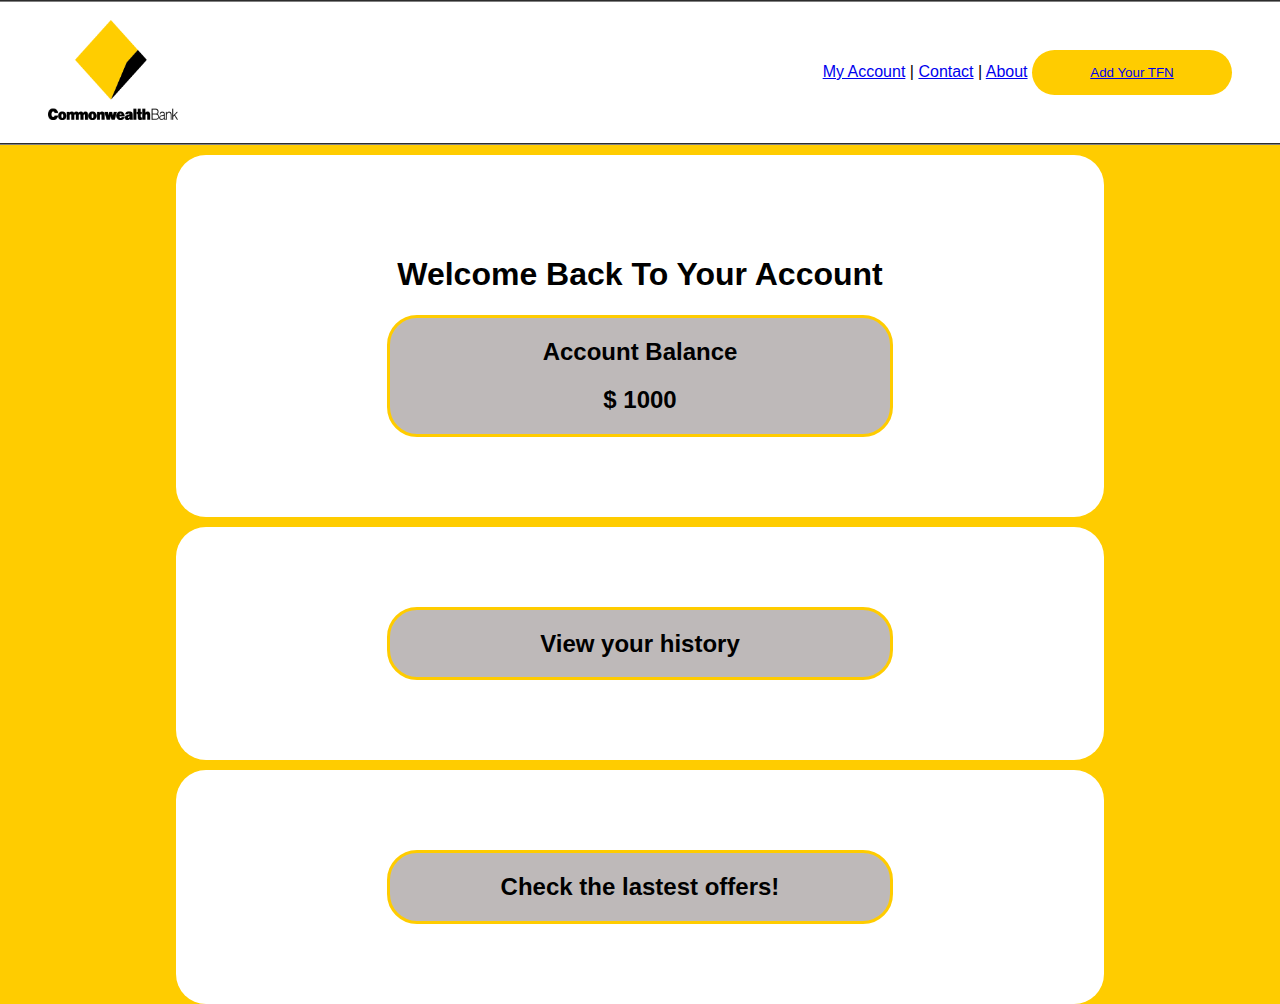
==== endpoint.html @ a97da4e2 "Rename Landing_page.html to endpoint.html" ====
<!DOCTYPE html>
<html>
<head>
  <meta charset="UTF-8">
  <title>Commbank Account Feature Page</title>
  <!-- ADD CSS LINK HERE -->
 <link rel="stylesheet" href="styles.css">

</head>
<body>
  <nav>
    <div class="logo"><a href="index.html"> <img  src="Commbank_logo.png"> </a></div>
    <a class="options" href="# My Account">My Account</a>
    <a class="options">|</a>
    <a class="options"href="# Contact">Contact</a>
    <a class="options">|</a>
    <a class="options"href="# About">About</a>
      <button type="submit" class="transis"  ><a href="#Add Your TFN">Add Your TFN</a></button>
      </nav>

  <main class="landing1">
  
<div><h1>Welcome Back To Your Account</h1></div>


    <div class="card"><h2> Account Balance</h2>
      <h2>$ 1000</h2>
    
    
    </div>

       
  
 
      </main>


<main class="landing2">
  <div class="card"><h2> View your history</h2></div>
   
</main>


<main class="landing3">
  <div class="card"><h2> Check the lastest offers!</h2></div>
   
</main>



  

</body>
</html>
---- styles.css ----
html,
body {
  padding: 0;
  margin: 0;
  box-sizing: border-box;
  font-family: Helvetica, sans-serif;
  width: 100%;
}
div.logo {
  position: relative;
}
div.logo > a >img{
  width: 130px;
  height: 100px;
  position: absolute;
  top: -30px;
  left: 0px;
}

nav{
  
  background: white;
  padding: 3em;
  border-top:2px  groove gray ;
  border-bottom:2px  groove gray ;
  text-align:right;
  
}
#signuplogo{
text-align: center;

}

#signuplogo> a >img{
  width: 130px;
  height: 100px;
}


button{
  width: 200px;
  max-width: 500px;
  padding: 15px;
  margin-left:auto;
  border:hidden;
  background-color: #FFCC00;
  color: black;
  border-radius: 30px;
  text-align:center;
  
}

body {
  background: #FFCC00;
  
}

h1 {
  text-align: center;
}

.mainpage {
  width: auto;
  background: white;
  width: 100%;
  max-width: 1400px;
  margin: 0 auto;
  padding: 5em;
  border-radius: 30px;
  margin-top: 10px;
}

.signuppage{
  width: auto;
  background: white;
  width: 60%;
  max-width: 1200px;
  margin: 0 auto;
  padding: 5em;
  border-radius: 30px;
  margin-top: 10px;
}

.landing1{

  width: auto;
  background: white;
  width: 60%;
  max-width: 900px;
  margin: 0 auto;
  padding: 5em;
  border-radius: 30px;
  margin-top: 10px;

}

.landing1> .card{
  width:auto;
  max-width: 500px;
  margin:0 auto;
  align-items: center;
 border-style: solid;
 border-radius: 30px;
 border-color:  #FFCC00;
 background-color: rgb(190, 185, 185);
 
}
.landing2> .card{
  width:auto;
  max-width: 500px;
  margin:0 auto;
  align-items: center;
 border-style: solid;
 border-radius: 30px;
 border-color:  #FFCC00;
 background-color: rgb(190, 185, 185);
 
}
.landing3> .card{
  width:auto;
  max-width: 500px;
  margin:0 auto;
  align-items: center;
 border-style: solid;
 border-radius: 30px;
 border-color:  #FFCC00;
 background-color: rgb(190, 185, 185);
 
}

.card > h2{
  text-align: center;
  display: block;
}
.card:hover {
  
  opacity: 0.3;
  cursor: pointer;
  
}
.landing2{

  width: auto;
  background: white;
  width: 60%;
  max-width: 900px;
  margin: 0 auto;
  padding: 5em;
  border-radius: 30px;
  margin-top: 10px;

}
.landing3{

  width: auto;
  background: white;
  width: 60%;
  max-width: 900px;
  margin: 0 auto;
  padding: 5em;
  border-radius: 30px;
  margin-top: 10px;

}
.enter{
  text-align: center;
  
}

select{
  max-width: 600px;
}

form {
  max-width: 600px;
  margin: 0 auto;
}

form .messages {
  flex: 0 0 100%;
  text-align: right;
  padding: 5px 0;
  color: #ff6361;
}

form .form-group.has-error > input,
form .form-group.has-error > select  {
  border: 2px solid #ff6361;
}

form .form-group.has-success > input,
form .form-group.has-success > select  {
  border: 2px solid #41a765;
}
form * {
  box-sizing: border-box;
}





.form-group {
display: flex;
flex-wrap: wrap;
align-items: center;
margin: 10px;
}

div label{
padding: 20px;
text-align: right;
width: 120px;
flex-grow: 1;
flex-shrink: 0;
flex-basis: 120px;
}

label span{
display: block;
font-size: 0.75em;
opacity: 0.5;
}

label+* {
  flex-grow: 1;
flex-shrink: 0;
flex-basis: auto;
}

input , select {
  background-color: #FFCC00;
  padding: 15px;
  border:none;
  border-radius: 30px;
}

.flex-container{
  margin-top:2em;
  display:flex;
  flex-direction: row;
  flex-grow: 1;
  
}

.flex-column {
  align-items: center; 
  margin-bottom: 1em;
  
  width:60%;
  text-align: center;
  border: solid #FFCC00 2px;
  border-radius: 30px;
background-color: rgba(255, 255, 255, 0.2);
}

.flex-column > img {
  width: 90%;
margin-top: 30px;
border-radius: 90px;
}



#overlay1 {
  position: fixed;
  display: none;
  width: 100%;
  height: 100%;
  top: 0;
  left: 0;
  right: 0;
  bottom: 0;
  background-color: rgba(0,0,0,0.5);
  z-index: 2;
  cursor: pointer;
}

#overlay2 {
  position: fixed;
  display: none;
  width: 100%;
  height: 100%;
  top: 0;
  left: 0;
  right: 0;
  bottom: 0;
  background-color: rgba(0,0,0,0.5);
  z-index: 2;
  cursor: pointer;
}

#overlay3 {
  position: fixed;
  display: none;
  width: 100%;
  height: 100%;
  top: 0;
  left: 0;
  right: 0;
  bottom: 0;
  background-color: rgba(0,0,0,0.5);
  z-index: 2;
  cursor: pointer;
}

.text{
  position: absolute;
  top: 50%;
  left: 50%;
  color: black;
  transform: translate(-50%,-50%);
  -ms-transform: translate(-50%,-50%);
  border-style: dashed;
  background-color: white;
  text-align: center;
  padding: 1em;
}

.windowtitle{
text-align: center;
font-size: 25px;
}

.flex-column:hover  .transis{
  opacity: 0.3;
  cursor: pointer;
}


.transis {
  opacity: 1;
  transition: .5s ease;
}

nav > a >button:hover {
  opacity: 0.3;
  cursor: pointer;
}

.joinbutt{
text-align: center;
}
.joinbutt > a >button{
  width: 100%;
}

a > button:hover{

  opacity: 0.3;
  cursor:pointer;
}

.check > button{
  background-color: greenyellow;
}

.check> button:hover{
  
  cursor:pointer;
}


.submit{
  width: 200px;
  max-width: 500px;
  padding: 15px;
  margin:10px auto;
  border:hidden;
  background-color: #FFCC00;
  color: black;
  border-radius: 30px;
  text-align:center;

}


@media screen and (max-width: 768px) {
  .flex-container{
    display:block;
  }
  .flex-column{
    width:100%;
    margin-bottom: 2em;
    flex-wrap: wrap;
  }

  main {
    width: auto;
    border-radius: 0;
  }
  

}

@media screen and (max-width: 425px) {
  .mainpage + .signuppage + .landing {
    width: auto;
    border-radius: 0;
  }
  form{
    width:100%;
  }
  form label{
    flex:0,0,100%;
    text-align: left;
    padding: 10px;

  }
  label +* {
    flex:0,0,100%;
  }
  button{
    width:100%;
  }

 
  
}
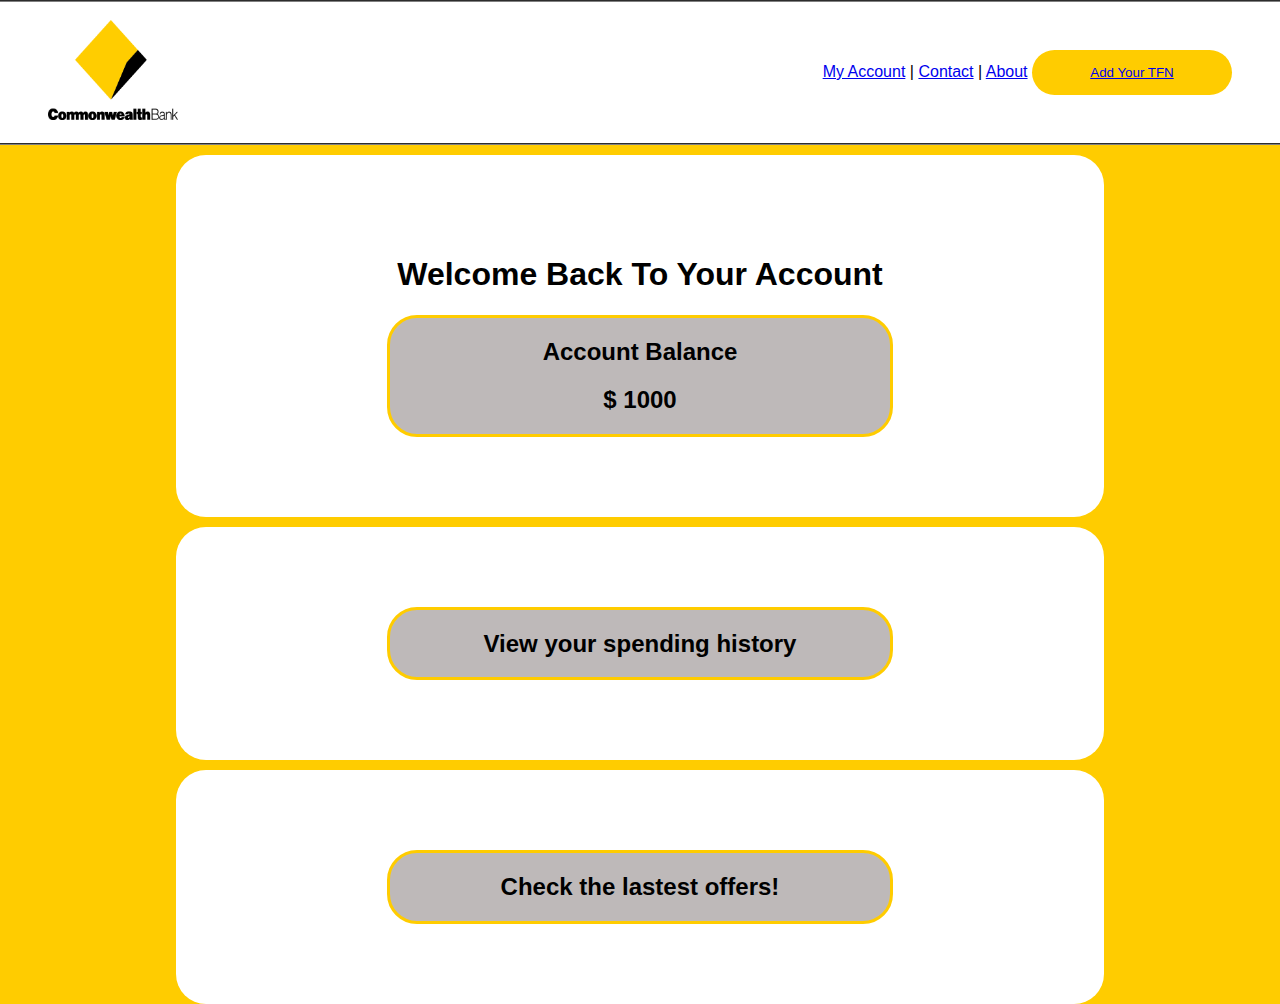
==== commit 9f2aee47: "Update endpoint.html" ====
--- a/endpoint.html
+++ b/endpoint.html
@@ -2,12 +2,13 @@
 <html>
 <head>
   <meta charset="UTF-8">
-  <title>Commbank Account Feature Page</title>
+  <title>Commbank Personal Account </title>
   <!-- ADD CSS LINK HERE -->
  <link rel="stylesheet" href="styles.css">
 
 </head>
 <body>
+<!--   navigation bar -->
   <nav>
     <div class="logo"><a href="index.html"> <img  src="Commbank_logo.png"> </a></div>
     <a class="options" href="# My Account">My Account</a>
@@ -17,7 +18,7 @@
     <a class="options"href="# About">About</a>
       <button type="submit" class="transis"  ><a href="#Add Your TFN">Add Your TFN</a></button>
       </nav>
-
+<!-- content sections -->
   <main class="landing1">
   
 <div><h1>Welcome Back To Your Account</h1></div>
@@ -25,18 +26,12 @@
 
     <div class="card"><h2> Account Balance</h2>
       <h2>$ 1000</h2>
-    
-    
     </div>
-
-       
-  
- 
       </main>
 
 
 <main class="landing2">
-  <div class="card"><h2> View your history</h2></div>
+  <div class="card"><h2> View your spending history</h2></div>
    
 </main>
 
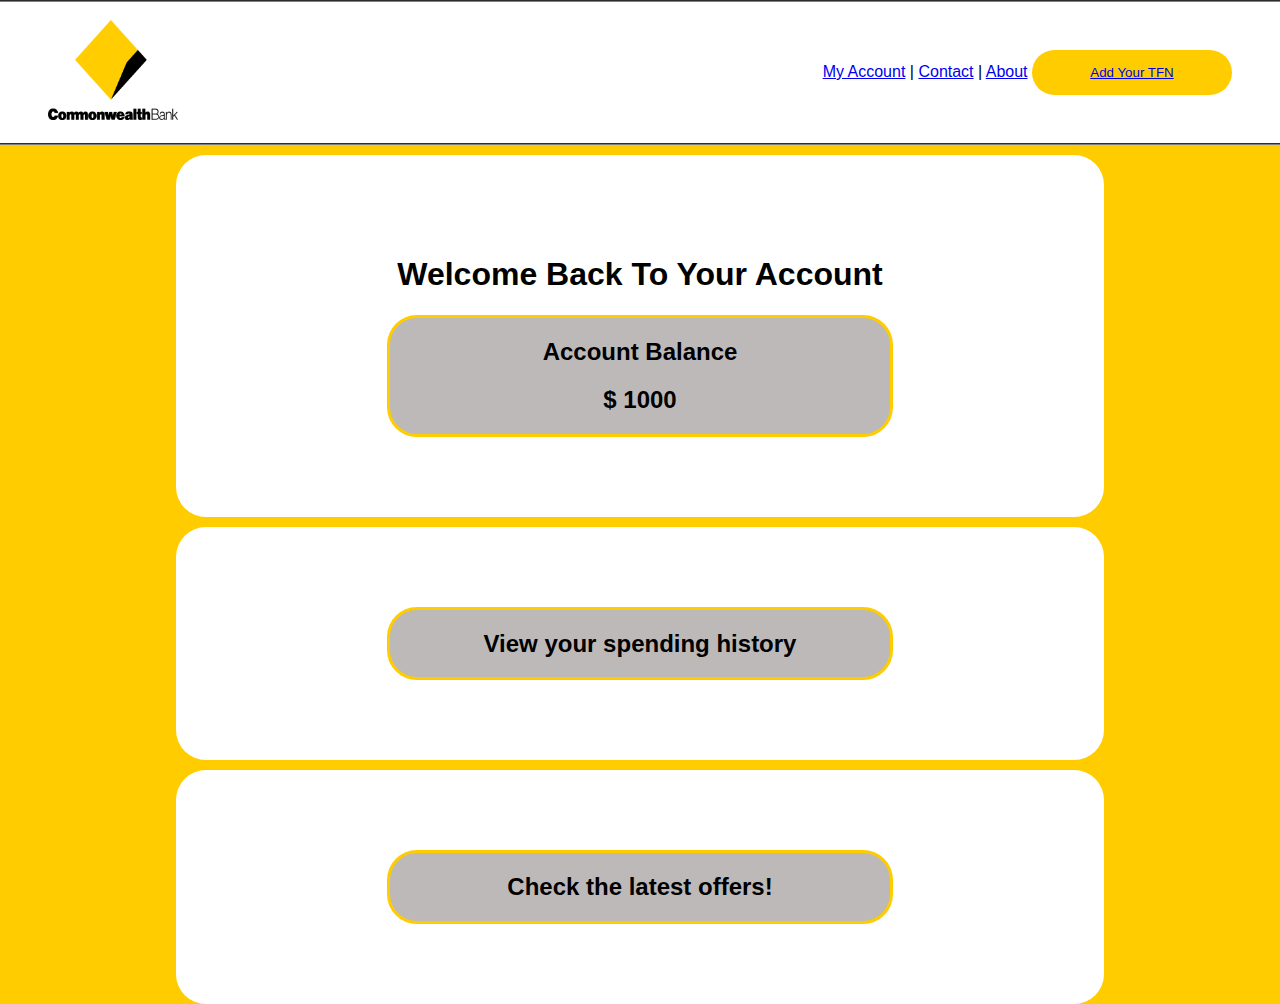
==== commit 94f8b8c6: "Update endpoint.html" ====
--- a/endpoint.html
+++ b/endpoint.html
@@ -37,7 +37,7 @@
 
 
 <main class="landing3">
-  <div class="card"><h2> Check the lastest offers!</h2></div>
+  <div class="card"><h2> Check the latest offers!</h2></div>
    
 </main>
 
